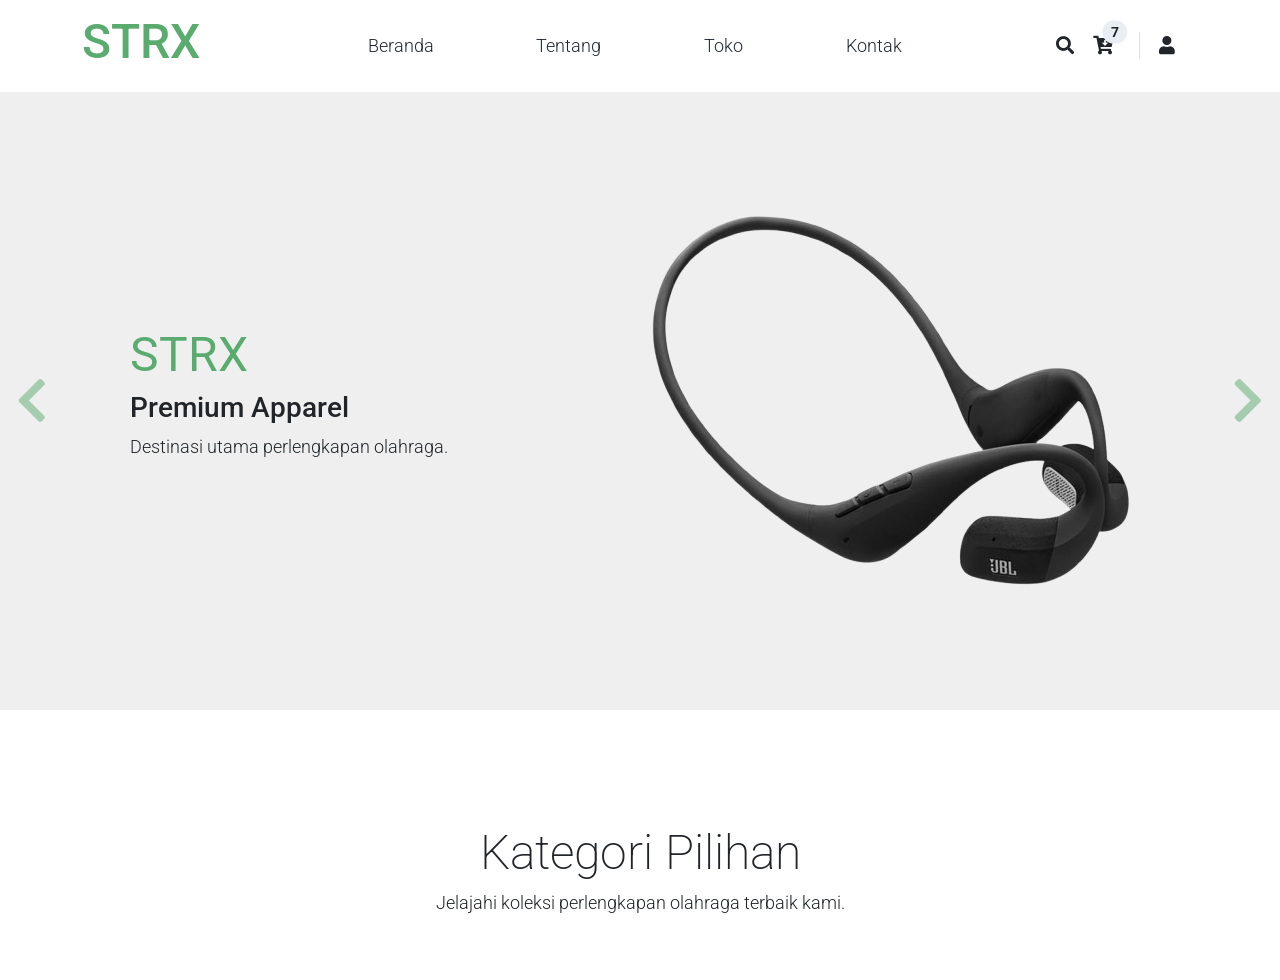
==== index.html @ 2e37c0a3 "Update index.html" ====
<!DOCTYPE html>
<html lang="en">
<head>
    <title>STRX</title>
    <meta charset="utf-8">
    <meta name="viewport" content="width=device-width, initial-scale=1">
    <link class="apple-touch-icon" href="assets/img/All logo.png">
    <link rel="shortcut icon" type="image/x-icon" href="assets/img/All logo.png">
    <link rel="stylesheet" href="assets/css/bootstrap.min.css">
    <link rel="stylesheet" href="assets/css/templatemo.css">
    <link rel="stylesheet" href="assets/css/custom.css">
    <link rel="stylesheet" href="https://fonts.googleapis.com/css2?family=Roboto:wght@100;200;300;400;500;700;900&display=swap">
    <link rel="stylesheet" href="assets/css/fontawesome.min.css">
</head>
<body>
    <nav class="navbar navbar-expand-lg navbar-light shadow">
        <div class="container d-flex justify-content-between align-items-center">
            <a class="navbar-brand text-success logo h1 align-self-center" href="index.html">STRX</a>
            <div class="align-self-center collapse navbar-collapse flex-fill d-lg-flex justify-content-lg-between" id="templatemo_main_nav">
                <div class="flex-fill">
                    <ul class="nav navbar-nav d-flex justify-content-between mx-lg-auto">
                        <li class="nav-item"><a class="nav-link" href="index.html">Beranda</a></li>
                        <li class="nav-item"><a class="nav-link" href="about.html">Tentang</a></li>
                        <li class="nav-item"><a class="nav-link" href="shop.html">Toko</a></li>
                        <li class="nav-item"><a class="nav-link" href="contact.html">Kontak</a></li>
                    </ul>
                </div>
                
                <div class="navbar align-self-center d-flex align-items-center">
                    <a class="nav-icon d-none d-lg-inline me-3" href="#"><i class="fa fa-fw fa-search text-dark"></i></a>
                    
                    <a class="nav-icon position-relative text-decoration-none me-4" href="#">
                        <i class="fa fa-fw fa-cart-arrow-down text-dark"></i>
                        <span class="position-absolute top-0 start-100 translate-middle badge rounded-pill bg-light text-dark">7</span>
                    </a>
                    
                    <div id="authArea" class="d-flex align-items-center border-start ps-3" style="min-height: 24px;">
                        <a class="nav-icon position-relative text-decoration-none" href="login/index.html">
                            <i class="fa fa-fw fa-user text-dark"></i>
                        </a>
                    </div>
                </div>
            </div>
        </div>
    </nav>

    <div id="template-mo-zay-hero-carousel" class="carousel slide" data-bs-ride="carousel">
        <div class="carousel-inner">
            <div class="carousel-item active">
                <div class="container"><div class="row p-5"><div class="mx-auto col-md-8 col-lg-6 order-lg-last"><img class="img-fluid" src="./assets/img/JBL Endurance pace.png"></div><div class="col-lg-6 mb-0 d-flex align-items-center"><div class="text-align-left align-self-center"><h1 class="h1 text-success"><b>STRX</b></h1><h3>Premium Apparel</h3><p>Destinasi utama perlengkapan olahraga.</p></div></div></div></div>
            </div>
            <div class="carousel-item">
                <div class="container"><div class="row p-5"><div class="mx-auto col-md-8 col-lg-6 order-lg-last"><img class="img-fluid" src="./assets/img/Nike glasse.png"></div><div class="col-lg-6 mb-0 d-flex align-items-center"><div class="text-align-left"><h1 class="h1">Nike Windshield</h1><p>Pelindung mata maksimal.</p></div></div></div></div>
            </div>
            
            <div class="carousel-item">
                <div class="container-fluid px-md-5 py-5">
                    <div class="row justify-content-center">
                        <div class="col-11 col-xl-10">
                            <div class="ratio ratio-21x9 shadow-lg">
                                <iframe src="https://www.youtube.com/embed/mPt8NChzzUc?autoplay=1&mute=1&loop=1&playlist=mPt8NChzzUc" frameborder="0" allowfullscreen></iframe>
                            </div>
                            <p class="text-center mt-4 text-dark">
                                <strong>"Video produk dari sepatu Nike Phantom GT - Dirancang untuk kontrol dan presisi maksimal."</strong>
                            </p>
                        </div>
                    </div>
                </div>
            </div> </div>
        <a class="carousel-control-prev text-decoration-none w-auto ps-3" href="#template-mo-zay-hero-carousel" data-bs-slide="prev"><i class="fas fa-chevron-left text-dark"></i></a>
        <a class="carousel-control-next text-decoration-none w-auto pe-3" href="#template-mo-zay-hero-carousel" data-bs-slide="next"><i class="fas fa-chevron-right text-dark"></i></a>
    </div>

    <section class="container py-5" style="margin-top: 50px;">
        <div class="row text-center pt-3">
            <div class="col-lg-6 m-auto">
                <h1 class="h1">Kategori Pilihan</h1>
                <p>Jelajahi koleksi perlengkapan olahraga terbaik kami.</p>
            </div>
        </div>
    </section>

    <script src="assets/js/jquery-1.11.0.min.js"></script>
    <script src="assets/js/bootstrap.bundle.min.js"></script>
    <script src="assets/js/templatemo.js"></script>
    <script src="assets/js/custom.js"></script>

    <script>
        function logout() {
            localStorage.removeItem("username");
            location.reload();
        }

        document.addEventListener("DOMContentLoaded", function () {
            const user = localStorage.getItem("username");
            const authArea = document.getElementById("authArea");

            if (user && authArea) {
                authArea.innerHTML = `
                    <span class="text-dark me-2 small" style="font-weight: 600; white-space: nowrap;">Halo, ${user}</span>
                    <a class="nav-icon position-relative text-decoration-none me-3" href="#">
                        <i class="fa fa-fw fa-user text-success"></i>
                    </a>
                    <a class="nav-icon position-relative text-decoration-none" href="javascript:void(0)" onclick="logout()" title="Keluar">
                        <i class="fa fa-fw fa-sign-out-alt text-danger"></i>
                    </a>
                `;
            }
        });
    </script>
</body>
</html>
---- assets/css/templatemo.css ----
/*

TemplateMo 559 Zay Shop

https://templatemo.com/tm-559-zay-shop

---------------------------------------------
Table of contents
------------------------------------------------
1. Typography
2. General
3. Nav
4. Hero Carousel
5. Accordion
6. Shop
7. Product
8. Carousel Hero
9. Carousel Brand
10. Services
11. Contact map
12. Footer
13. Small devices (landscape phones, 576px and up)
14. Medium devices (tablets, 768px and up)
15. Large devices (desktops, 992px and up)
16. Extra large devices (large desktops, 1200px and up)
--------------------------------------------- */




/* Typography */
body, ul, li, p, a, label, input, div {
  font-family: 'Roboto', sans-serif;
  font-size: 18px !important;
  font-weight: 300 !important;
}
.h1 {
  font-family: 'Roboto', sans-serif;
  font-size: 48px !important;
  font-weight: 200 !important;
}
.h2 {
  font-family: 'Roboto', sans-serif;
  font-size: 30px !important;
  font-weight: 300;
}
.h3 {
  font-family: 'Roboto', sans-serif;
  font-size: 22px !important;
}
/* General */
.logo { font-weight: 500 !important;}
.text-warning {  color: #ede861 !important;}
.text-muted { color: #bcbcbc !important;}
.text-success { color: #59ab6e !important;}
.text-light { color: #cfd6e1 !important;}
.bg-dark { background-color: #212934 !important;}
.bg-light { background-color: #e9eef5 !important;}
.bg-black { background-color: #1d242d !important;}
.bg-success { background-color: #59ab6e !important;}
.btn-success {
  background-color: #59ab6e !important;
  border-color: #56ae6c !important;
}
.pagination .page-link:hover {color: #000;}
.pagination .page-link:hover, .pagination .page-link.active {
  background-color: #69bb7e;
  color: #fff;
}
/* Nav */
#templatemo_nav_top { min-height: 40px;}
#templatemo_nav_top * { font-size: .9em !important;}
#templatemo_main_nav a { color: #212934;}
#templatemo_main_nav a:hover { color: #69bb7e;}
#templatemo_main_nav .navbar .nav-icon { margin-right: 20px;}

/* Hero Carousel */
#template-mo-zay-hero-carousel { background: #efefef !important;}
/* Accordion */
.templatemo-accordion a { color: #000;}
.templatemo-accordion a:hover { color: #333d4a;}
/* Shop */
.shop-top-menu a:hover { color: #69bb7e !important;}
/* Product */
.product-wap { box-shadow: 0px 5px 10px 0px rgba(0, 0, 0, 0.10);}
.product-wap .product-color-dot.color-dot-red { background:#f71515;}
.product-wap .product-color-dot.color-dot-blue { background:#6db4fe;}
.product-wap .product-color-dot.color-dot-black { background:#000000;}
.product-wap .product-color-dot.color-dot-light { background:#e0e0e0;}
.product-wap .product-color-dot.color-dot-green { background:#0bff7e;}
.card.product-wap .card .product-overlay {
  background: rgba(0,0,0,.2);
  visibility: hidden;
  opacity: 0;
  transition: .3s;
}
.card.product-wap:hover .card .product-overlay {
  visibility: visible;
  opacity: 1;
}
.card.product-wap a { color: #000;}
#carousel-related-product .slick-slide:focus { outline: none !important;}
#carousel-related-product .slick-dots li button:before {
  font-size: 15px;
  margin-top: 20px;
}
/* Brand */
.brand-img {
  filter: grayscale(100%);
  opacity: 0.5;
  transition: .5s;
}
.brand-img:hover {
  filter: grayscale(0%);
  opacity: 1;
}
/* Carousel Hero */
#template-mo-zay-hero-carousel .carousel-indicators li {
  margin-top: -50px;
  background-color: #59ab6e;
}
#template-mo-zay-hero-carousel .carousel-control-next i,
#template-mo-zay-hero-carousel .carousel-control-prev i {
  color: #59ab6e !important;
  font-size: 2.8em !important;
}
/* Carousel Brand */
.tempaltemo-carousel .h1 {
  font-size: .5em !important;
  color: #000 !important;
}
/* Services */
.services-icon-wap {transition: .3s;}
.services-icon-wap:hover, .services-icon-wap:hover i {color: #fff;}
.services-icon-wap:hover {background: #69bb7e;}
/* Contact map */
.leaflet-control a, .leaflet-control { font-size: 10px !important;}
.form-control { border: 1px solid #e8e8e8;}
/* Footer */
#tempaltemo_footer a { color: #dcdde1;}
#tempaltemo_footer a:hover { color: #68bb7d;}
#tempaltemo_footer ul.footer-link-list li { padding-top: 10px;}
#tempaltemo_footer ul.footer-icons li {
  width: 2.6em;
  height: 2.6em;
  line-height: 2.6em;
}
#tempaltemo_footer ul.footer-icons li:hover {
  background-color: #cfd6e1;
  transition: .5s;
}
#tempaltemo_footer ul.footer-icons li:hover i {
  color: #212934;
  transition: .5s;
}
#tempaltemo_footer .border-light { border-color: #2d343f !important;}
/*
// Extra small devices (portrait phones, less than 576px)
// No media query since this is the default in Bootstrap
*/
/* Small devices (landscape phones, 576px and up)*/
.product-wap .h3, .product-wap li, .product-wap i, .product-wap p {
  font-size: 12px !important;
}
.product-wap .product-color-dot {
  width: 6px;
  height: 6px;
}

@media (min-width: 576px) {
  .tempaltemo-carousel .h1 { font-size: 1em !important;}
}

/*// Medium devices (tablets, 768px and up)*/
@media (min-width: 768px) {
  #templatemo_main_nav .navbar-nav {max-width: 450px;}
 }

/* Large devices (desktops, 992px and up)*/
@media (min-width: 992px) {
  #templatemo_main_nav .navbar-nav {max-width: 550px;}
  #template-mo-zay-hero-carousel .carousel-item {min-height: 30rem !important;}
  .product-wap .h3, .product-wap li, .product-wap i, .product-wap p {font-size: 18px !important;}
  .product-wap .product-color-dot {
    width: 12px;
    height: 12px;
  }
}

/* Extra large devices (large desktops, 1200px and up)*/
@media (min-width: 1200px) {}
---- assets/css/custom.css ----
/*
Custom Css
*/
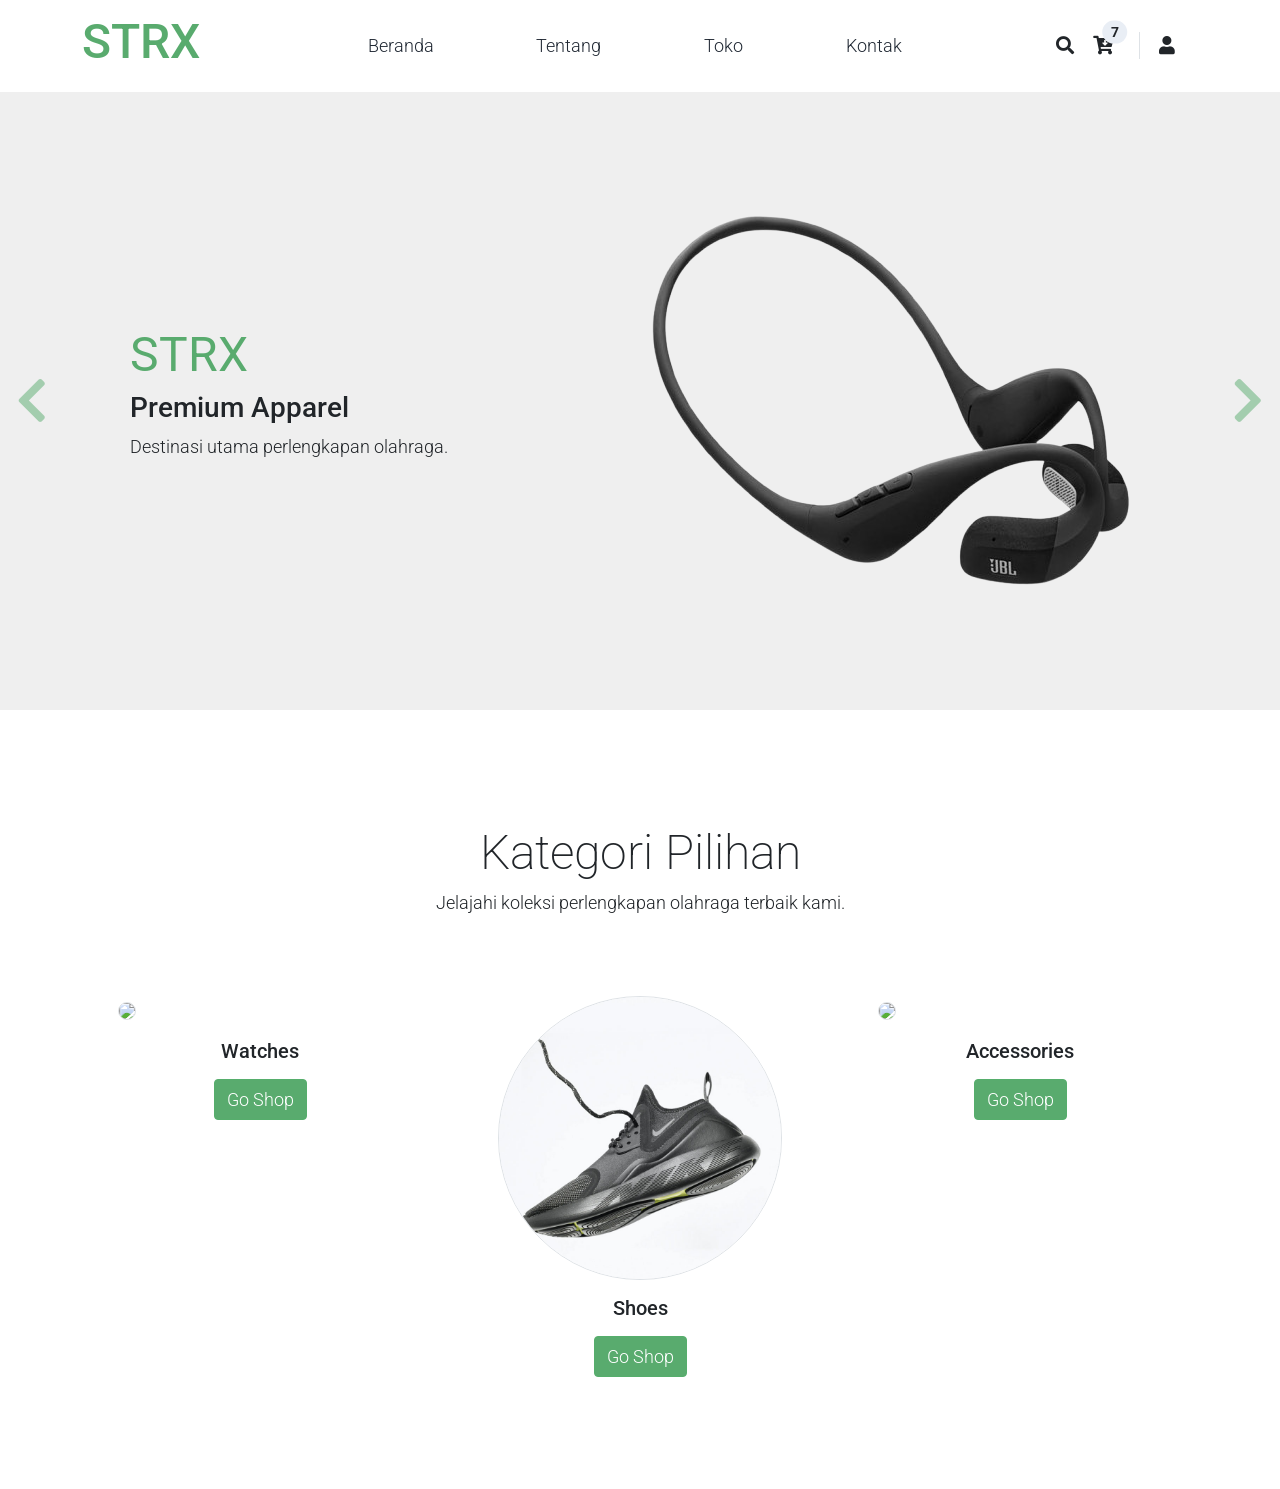
==== commit 790d3e7c: "Update index.html" ====
--- a/index.html
+++ b/index.html
@@ -54,19 +54,22 @@
             </div>
             
             <div class="carousel-item">
-                <div class="container-fluid px-md-5 py-5">
-                    <div class="row justify-content-center">
-                        <div class="col-11 col-xl-10">
-                            <div class="ratio ratio-21x9 shadow-lg">
-                                <iframe src="https://www.youtube.com/embed/mPt8NChzzUc?autoplay=1&mute=1&loop=1&playlist=mPt8NChzzUc" frameborder="0" allowfullscreen></iframe>
+                <div class="container-fluid p-0 position-relative" style="overflow: hidden;">
+                    <div class="row g-0">
+                        <div class="col-12">
+                            <div class="ratio ratio-21x9 shadow-lg" style="overflow: hidden; background: #000;">
+                                <iframe src="https://www.youtube.com/embed/mPt8NChzzUc?autoplay=1&mute=1&loop=1&playlist=mPt8NChzzUc" 
+                                    frameborder="0"
+                                    allowfullscreen
+                                    style="transform: scale(1.35); transform-origin: center center; width: 100%; height: 100%;">
+
+                                    </iframe>
+                                    </div>         
+                                </div>
                             </div>
-                            <p class="text-center mt-4 text-dark">
-                                <strong>"Video produk dari sepatu Nike Phantom GT - Dirancang untuk kontrol dan presisi maksimal."</strong>
-                            </p>
                         </div>
                     </div>
                 </div>
-            </div> </div>
         <a class="carousel-control-prev text-decoration-none w-auto ps-3" href="#template-mo-zay-hero-carousel" data-bs-slide="prev"><i class="fas fa-chevron-left text-dark"></i></a>
         <a class="carousel-control-next text-decoration-none w-auto pe-3" href="#template-mo-zay-hero-carousel" data-bs-slide="next"><i class="fas fa-chevron-right text-dark"></i></a>
     </div>
@@ -76,6 +79,23 @@
             <div class="col-lg-6 m-auto">
                 <h1 class="h1">Kategori Pilihan</h1>
                 <p>Jelajahi koleksi perlengkapan olahraga terbaik kami.</p>
+            </div>
+        </div>
+        <div class="row">
+            <div class="col-12 col-md-4 p-5 mt-3">
+                <a href="#"><img src="./assets/img/category_img_01.jpg" class="rounded-circle img-fluid border"></a>
+                <h5 class="text-center mt-3 mb-3">Watches</h5>
+                <p class="text-center"><a class="btn btn-success">Go Shop</a></p>
+            </div>
+            <div class="col-12 col-md-4 p-5 mt-3">
+                <a href="#"><img src="./assets/img/category_img_02.jpg" class="rounded-circle img-fluid border"></a>
+                <h2 class="h5 text-center mt-3 mb-3">Shoes</h2>
+                <p class="text-center"><a class="btn btn-success">Go Shop</a></p>
+            </div>
+            <div class="col-12 col-md-4 p-5 mt-3">
+                <a href="#"><img src="./assets/img/category_img_03.jpg" class="rounded-circle img-fluid border"></a>
+                <h2 class="h5 text-center mt-3 mb-3">Accessories</h2>
+                <p class="text-center"><a class="btn btn-success">Go Shop</a></p>
             </div>
         </div>
     </section>
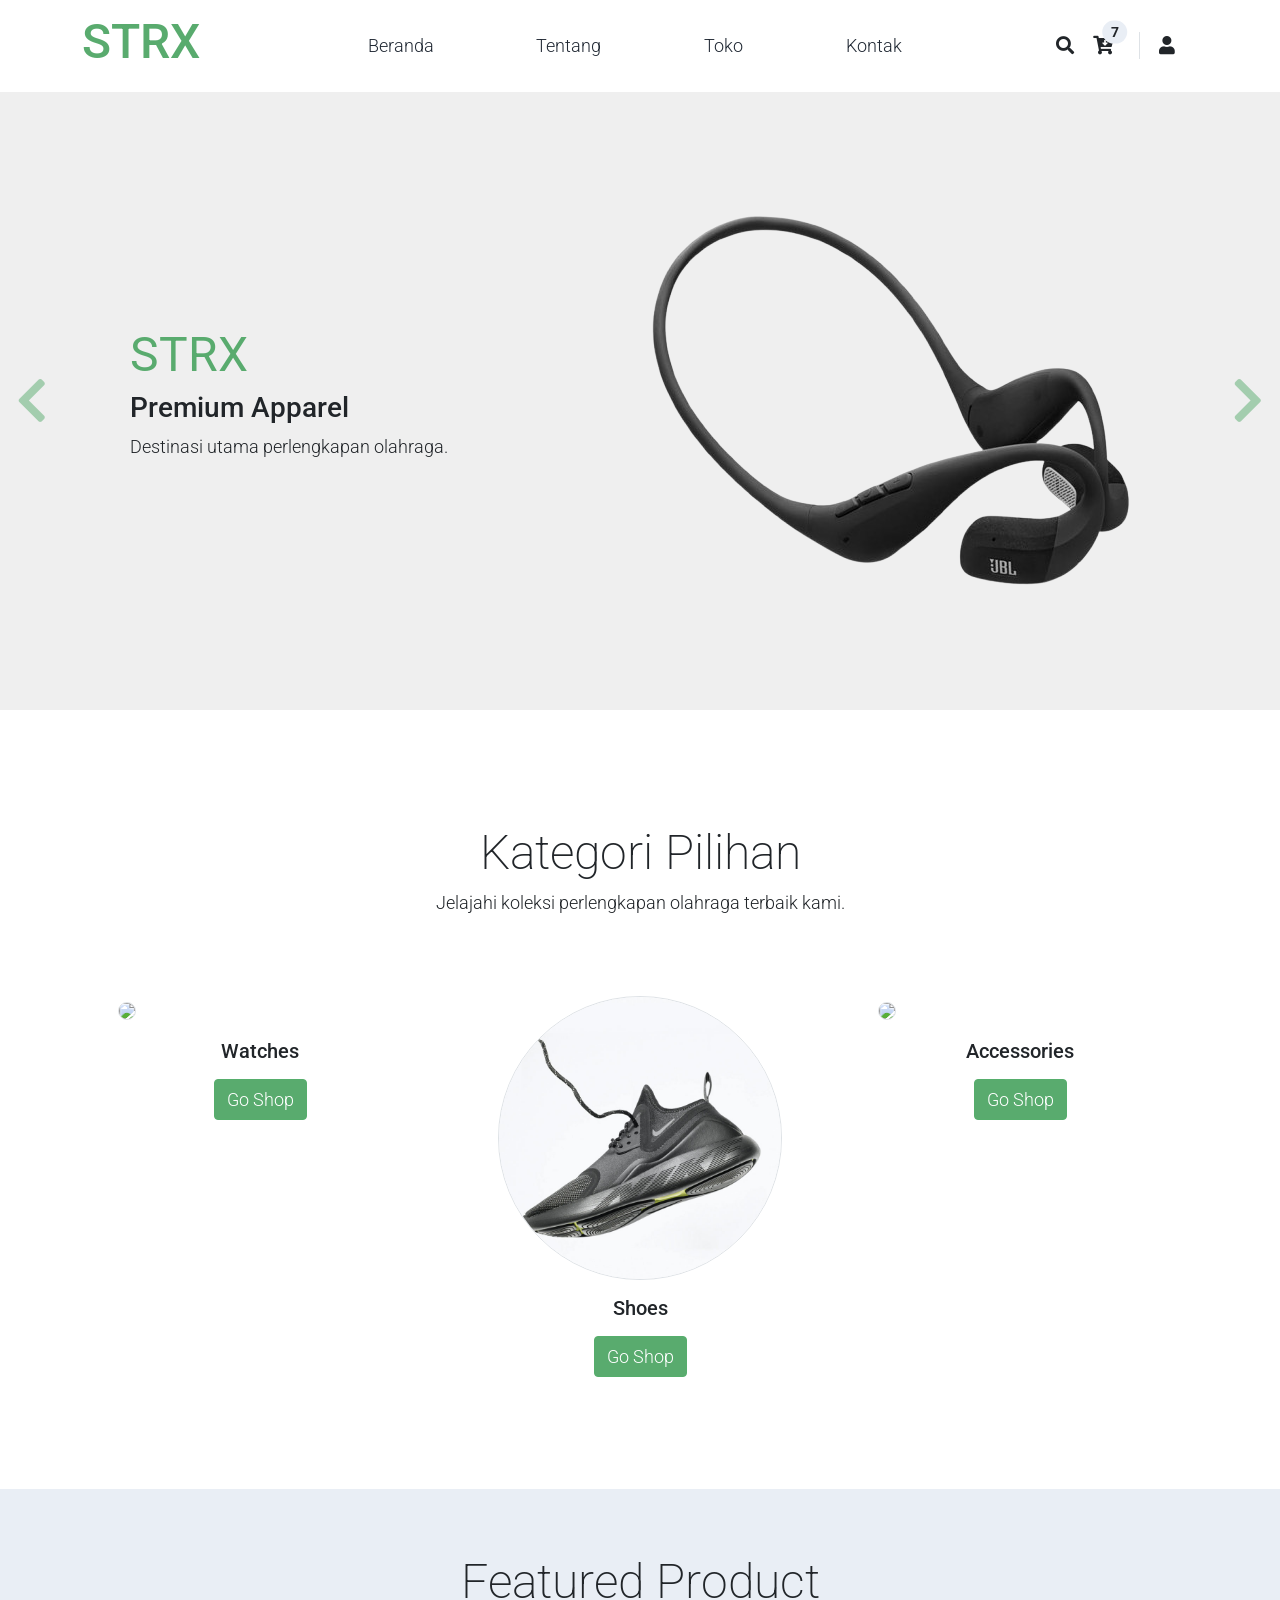
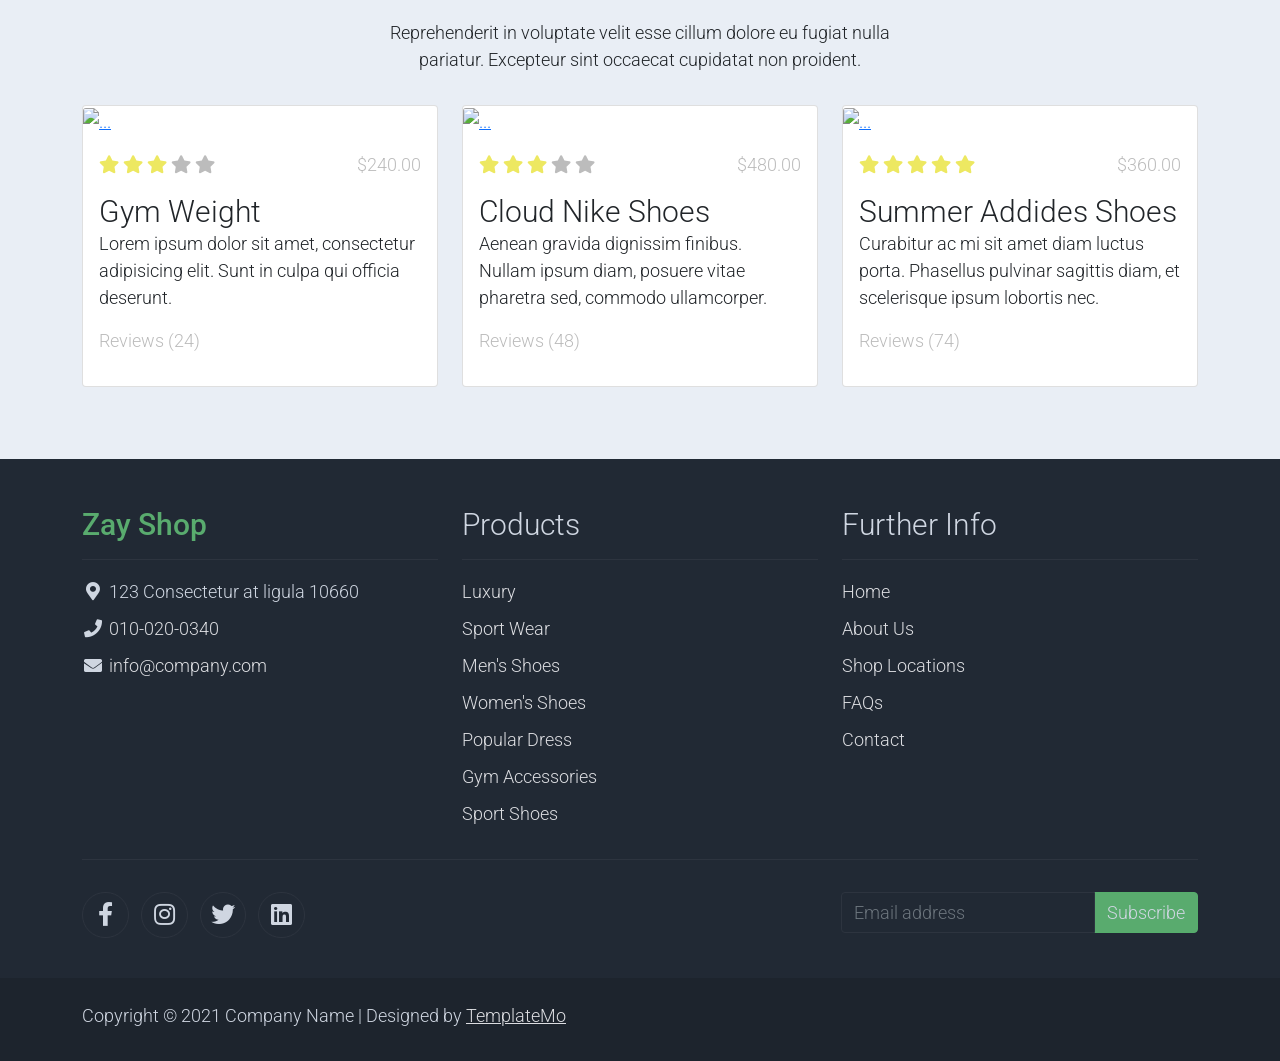
==== commit f5b06f6d: "Update index.html" ====
--- a/index.html
+++ b/index.html
@@ -100,6 +100,190 @@
         </div>
     </section>
 
+    <section class="bg-light">
+        <div class="container py-5">
+            <div class="row text-center py-3">
+                <div class="col-lg-6 m-auto">
+                    <h1 class="h1">Featured Product</h1>
+                    <p>
+                        Reprehenderit in voluptate velit esse cillum dolore eu fugiat nulla pariatur.
+                        Excepteur sint occaecat cupidatat non proident.
+                    </p>
+                </div>
+            </div>
+            <div class="row">
+                <div class="col-12 col-md-4 mb-4">
+                    <div class="card h-100">
+                        <a href="shop-single.html">
+                            <img src="./assets/img/feature_prod_01.jpg" class="card-img-top" alt="...">
+                        </a>
+                        <div class="card-body">
+                            <ul class="list-unstyled d-flex justify-content-between">
+                                <li>
+                                    <i class="text-warning fa fa-star"></i>
+                                    <i class="text-warning fa fa-star"></i>
+                                    <i class="text-warning fa fa-star"></i>
+                                    <i class="text-muted fa fa-star"></i>
+                                    <i class="text-muted fa fa-star"></i>
+                                </li>
+                                <li class="text-muted text-right">$240.00</li>
+                            </ul>
+                            <a href="shop-single.html" class="h2 text-decoration-none text-dark">Gym Weight</a>
+                            <p class="card-text">
+                                Lorem ipsum dolor sit amet, consectetur adipisicing elit. Sunt in culpa qui officia deserunt.
+                            </p>
+                            <p class="text-muted">Reviews (24)</p>
+                        </div>
+                    </div>
+                </div>
+                <div class="col-12 col-md-4 mb-4">
+                    <div class="card h-100">
+                        <a href="shop-single.html">
+                            <img src="./assets/img/feature_prod_02.jpg" class="card-img-top" alt="...">
+                        </a>
+                        <div class="card-body">
+                            <ul class="list-unstyled d-flex justify-content-between">
+                                <li>
+                                    <i class="text-warning fa fa-star"></i>
+                                    <i class="text-warning fa fa-star"></i>
+                                    <i class="text-warning fa fa-star"></i>
+                                    <i class="text-muted fa fa-star"></i>
+                                    <i class="text-muted fa fa-star"></i>
+                                </li>
+                                <li class="text-muted text-right">$480.00</li>
+                            </ul>
+                            <a href="shop-single.html" class="h2 text-decoration-none text-dark">Cloud Nike Shoes</a>
+                            <p class="card-text">
+                                Aenean gravida dignissim finibus. Nullam ipsum diam, posuere vitae pharetra sed, commodo ullamcorper.
+                            </p>
+                            <p class="text-muted">Reviews (48)</p>
+                        </div>
+                    </div>
+                </div>
+                <div class="col-12 col-md-4 mb-4">
+                    <div class="card h-100">
+                        <a href="shop-single.html">
+                            <img src="./assets/img/feature_prod_03.jpg" class="card-img-top" alt="...">
+                        </a>
+                        <div class="card-body">
+                            <ul class="list-unstyled d-flex justify-content-between">
+                                <li>
+                                    <i class="text-warning fa fa-star"></i>
+                                    <i class="text-warning fa fa-star"></i>
+                                    <i class="text-warning fa fa-star"></i>
+                                    <i class="text-warning fa fa-star"></i>
+                                    <i class="text-warning fa fa-star"></i>
+                                </li>
+                                <li class="text-muted text-right">$360.00</li>
+                            </ul>
+                            <a href="shop-single.html" class="h2 text-decoration-none text-dark">Summer Addides Shoes</a>
+                            <p class="card-text">
+                                Curabitur ac mi sit amet diam luctus porta. Phasellus pulvinar sagittis diam, et scelerisque ipsum lobortis nec.
+                            </p>
+                            <p class="text-muted">Reviews (74)</p>
+                        </div>
+                    </div>
+                </div>
+            </div>
+        </div>
+    </section>
+    <!-- End Featured Product -->
+
+
+    <!-- Start Footer -->
+    <footer class="bg-dark" id="tempaltemo_footer">
+        <div class="container">
+            <div class="row">
+
+                <div class="col-md-4 pt-5">
+                    <h2 class="h2 text-success border-bottom pb-3 border-light logo">Zay Shop</h2>
+                    <ul class="list-unstyled text-light footer-link-list">
+                        <li>
+                            <i class="fas fa-map-marker-alt fa-fw"></i>
+                            123 Consectetur at ligula 10660
+                        </li>
+                        <li>
+                            <i class="fa fa-phone fa-fw"></i>
+                            <a class="text-decoration-none" href="tel:010-020-0340">010-020-0340</a>
+                        </li>
+                        <li>
+                            <i class="fa fa-envelope fa-fw"></i>
+                            <a class="text-decoration-none" href="mailto:info@company.com">info@company.com</a>
+                        </li>
+                    </ul>
+                </div>
+
+                <div class="col-md-4 pt-5">
+                    <h2 class="h2 text-light border-bottom pb-3 border-light">Products</h2>
+                    <ul class="list-unstyled text-light footer-link-list">
+                        <li><a class="text-decoration-none" href="#">Luxury</a></li>
+                        <li><a class="text-decoration-none" href="#">Sport Wear</a></li>
+                        <li><a class="text-decoration-none" href="#">Men's Shoes</a></li>
+                        <li><a class="text-decoration-none" href="#">Women's Shoes</a></li>
+                        <li><a class="text-decoration-none" href="#">Popular Dress</a></li>
+                        <li><a class="text-decoration-none" href="#">Gym Accessories</a></li>
+                        <li><a class="text-decoration-none" href="#">Sport Shoes</a></li>
+                    </ul>
+                </div>
+
+                <div class="col-md-4 pt-5">
+                    <h2 class="h2 text-light border-bottom pb-3 border-light">Further Info</h2>
+                    <ul class="list-unstyled text-light footer-link-list">
+                        <li><a class="text-decoration-none" href="#">Home</a></li>
+                        <li><a class="text-decoration-none" href="#">About Us</a></li>
+                        <li><a class="text-decoration-none" href="#">Shop Locations</a></li>
+                        <li><a class="text-decoration-none" href="#">FAQs</a></li>
+                        <li><a class="text-decoration-none" href="#">Contact</a></li>
+                    </ul>
+                </div>
+
+            </div>
+
+            <div class="row text-light mb-4">
+                <div class="col-12 mb-3">
+                    <div class="w-100 my-3 border-top border-light"></div>
+                </div>
+                <div class="col-auto me-auto">
+                    <ul class="list-inline text-left footer-icons">
+                        <li class="list-inline-item border border-light rounded-circle text-center">
+                            <a class="text-light text-decoration-none" target="_blank" href="http://facebook.com/"><i class="fab fa-facebook-f fa-lg fa-fw"></i></a>
+                        </li>
+                        <li class="list-inline-item border border-light rounded-circle text-center">
+                            <a class="text-light text-decoration-none" target="_blank" href="https://www.instagram.com/"><i class="fab fa-instagram fa-lg fa-fw"></i></a>
+                        </li>
+                        <li class="list-inline-item border border-light rounded-circle text-center">
+                            <a class="text-light text-decoration-none" target="_blank" href="https://twitter.com/"><i class="fab fa-twitter fa-lg fa-fw"></i></a>
+                        </li>
+                        <li class="list-inline-item border border-light rounded-circle text-center">
+                            <a class="text-light text-decoration-none" target="_blank" href="https://www.linkedin.com/"><i class="fab fa-linkedin fa-lg fa-fw"></i></a>
+                        </li>
+                    </ul>
+                </div>
+                <div class="col-auto">
+                    <label class="sr-only" for="subscribeEmail">Email address</label>
+                    <div class="input-group mb-2">
+                        <input type="text" class="form-control bg-dark border-light" id="subscribeEmail" placeholder="Email address">
+                        <div class="input-group-text btn-success text-light">Subscribe</div>
+                    </div>
+                </div>
+            </div>
+        </div>
+
+        <div class="w-100 bg-black py-3">
+            <div class="container">
+                <div class="row pt-2">
+                    <div class="col-12">
+                        <p class="text-left text-light">
+                            Copyright &copy; 2021 Company Name 
+                            | Designed by <a rel="sponsored" href="https://templatemo.com" target="_blank">TemplateMo</a>
+                        </p>
+                    </div>
+                </div>
+            </div>
+        </div>
+
+    </footer>
+
     <script src="assets/js/jquery-1.11.0.min.js"></script>
     <script src="assets/js/bootstrap.bundle.min.js"></script>
     <script src="assets/js/templatemo.js"></script>
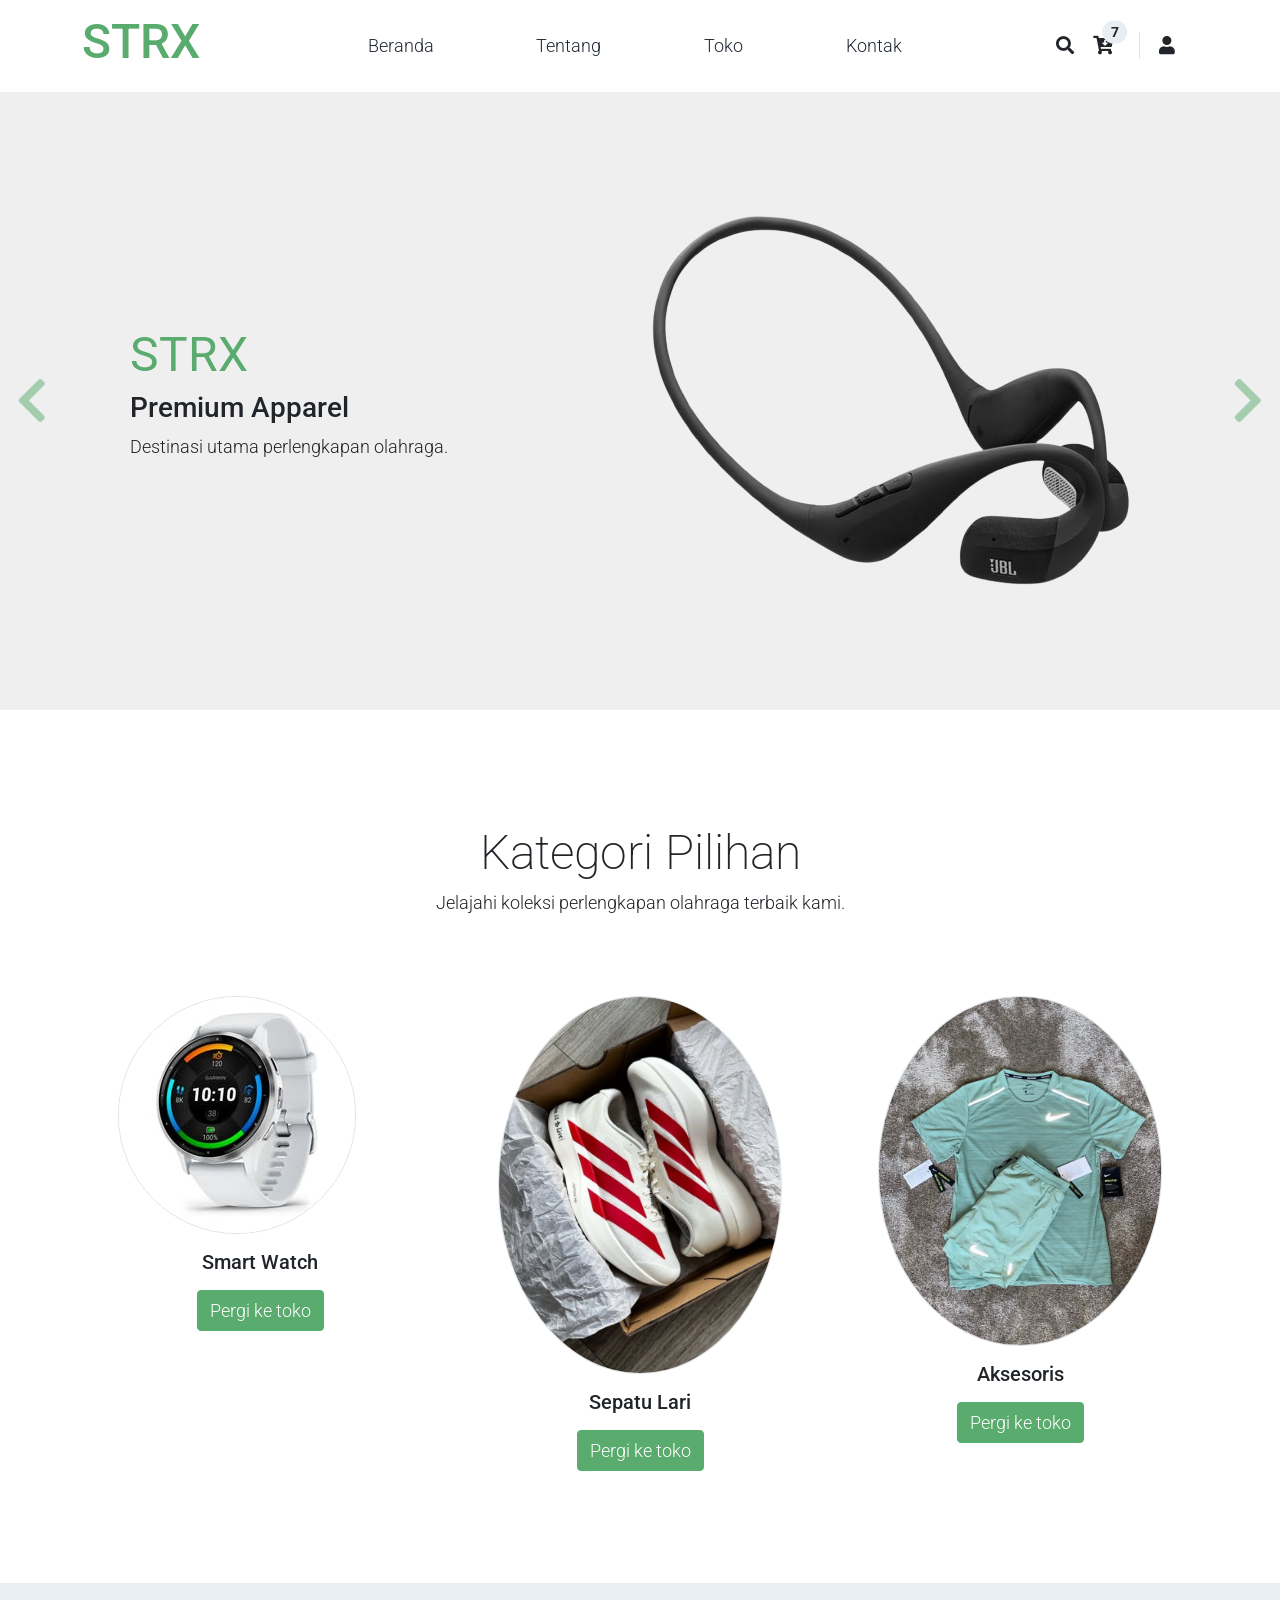
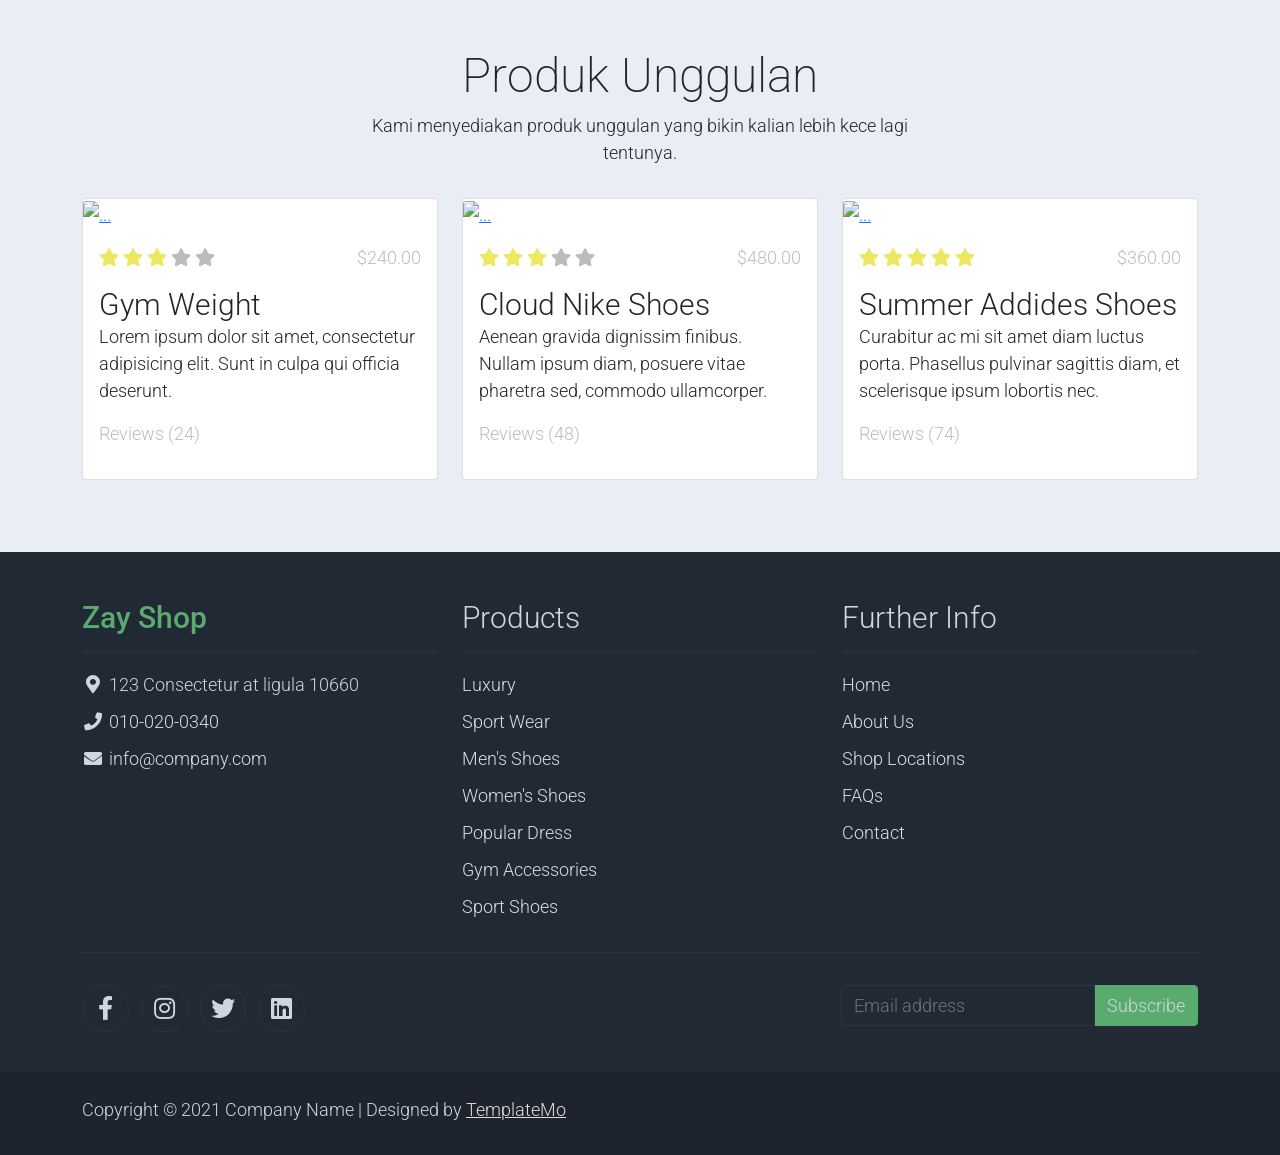
==== commit 227eb66b: "Update index.html" ====
--- a/index.html
+++ b/index.html
@@ -83,19 +83,19 @@
         </div>
         <div class="row">
             <div class="col-12 col-md-4 p-5 mt-3">
-                <a href="#"><img src="./assets/img/category_img_01.jpg" class="rounded-circle img-fluid border"></a>
-                <h5 class="text-center mt-3 mb-3">Watches</h5>
-                <p class="text-center"><a class="btn btn-success">Go Shop</a></p>
+                <a href="#"><img src="./assets/img/Garmin (Shop).jpg" class="rounded-circle img-fluid border"></a>
+                <h5 class="text-center mt-3 mb-3">Smart Watch</h5>
+                <p class="text-center"><a class="btn btn-success">Pergi ke toko</a></p>
             </div>
             <div class="col-12 col-md-4 p-5 mt-3">
-                <a href="#"><img src="./assets/img/category_img_02.jpg" class="rounded-circle img-fluid border"></a>
-                <h2 class="h5 text-center mt-3 mb-3">Shoes</h2>
-                <p class="text-center"><a class="btn btn-success">Go Shop</a></p>
+                <a href="#"><img src="./assets/img/Adidas Adizero Evo SL (01).jpg" class="rounded-circle img-fluid border"></a>
+                <h2 class="h5 text-center mt-3 mb-3">Sepatu Lari</h2>
+                <p class="text-center"><a class="btn btn-success">Pergi ke toko</a></p>
             </div>
             <div class="col-12 col-md-4 p-5 mt-3">
-                <a href="#"><img src="./assets/img/category_img_03.jpg" class="rounded-circle img-fluid border"></a>
-                <h2 class="h5 text-center mt-3 mb-3">Accessories</h2>
-                <p class="text-center"><a class="btn btn-success">Go Shop</a></p>
+                <a href="#"><img src="./assets/img/Nike Running Set.jpg" class="rounded-circle img-fluid border"></a>
+                <h2 class="h5 text-center mt-3 mb-3">Aksesoris</h2>
+                <p class="text-center"><a class="btn btn-success">Pergi ke toko</a></p>
             </div>
         </div>
     </section>
@@ -104,10 +104,9 @@
         <div class="container py-5">
             <div class="row text-center py-3">
                 <div class="col-lg-6 m-auto">
-                    <h1 class="h1">Featured Product</h1>
+                    <h1 class="h1">Produk Unggulan</h1>
                     <p>
-                        Reprehenderit in voluptate velit esse cillum dolore eu fugiat nulla pariatur.
-                        Excepteur sint occaecat cupidatat non proident.
+                        Kami menyediakan produk unggulan yang bikin kalian lebih kece lagi tentunya.
                     </p>
                 </div>
             </div>
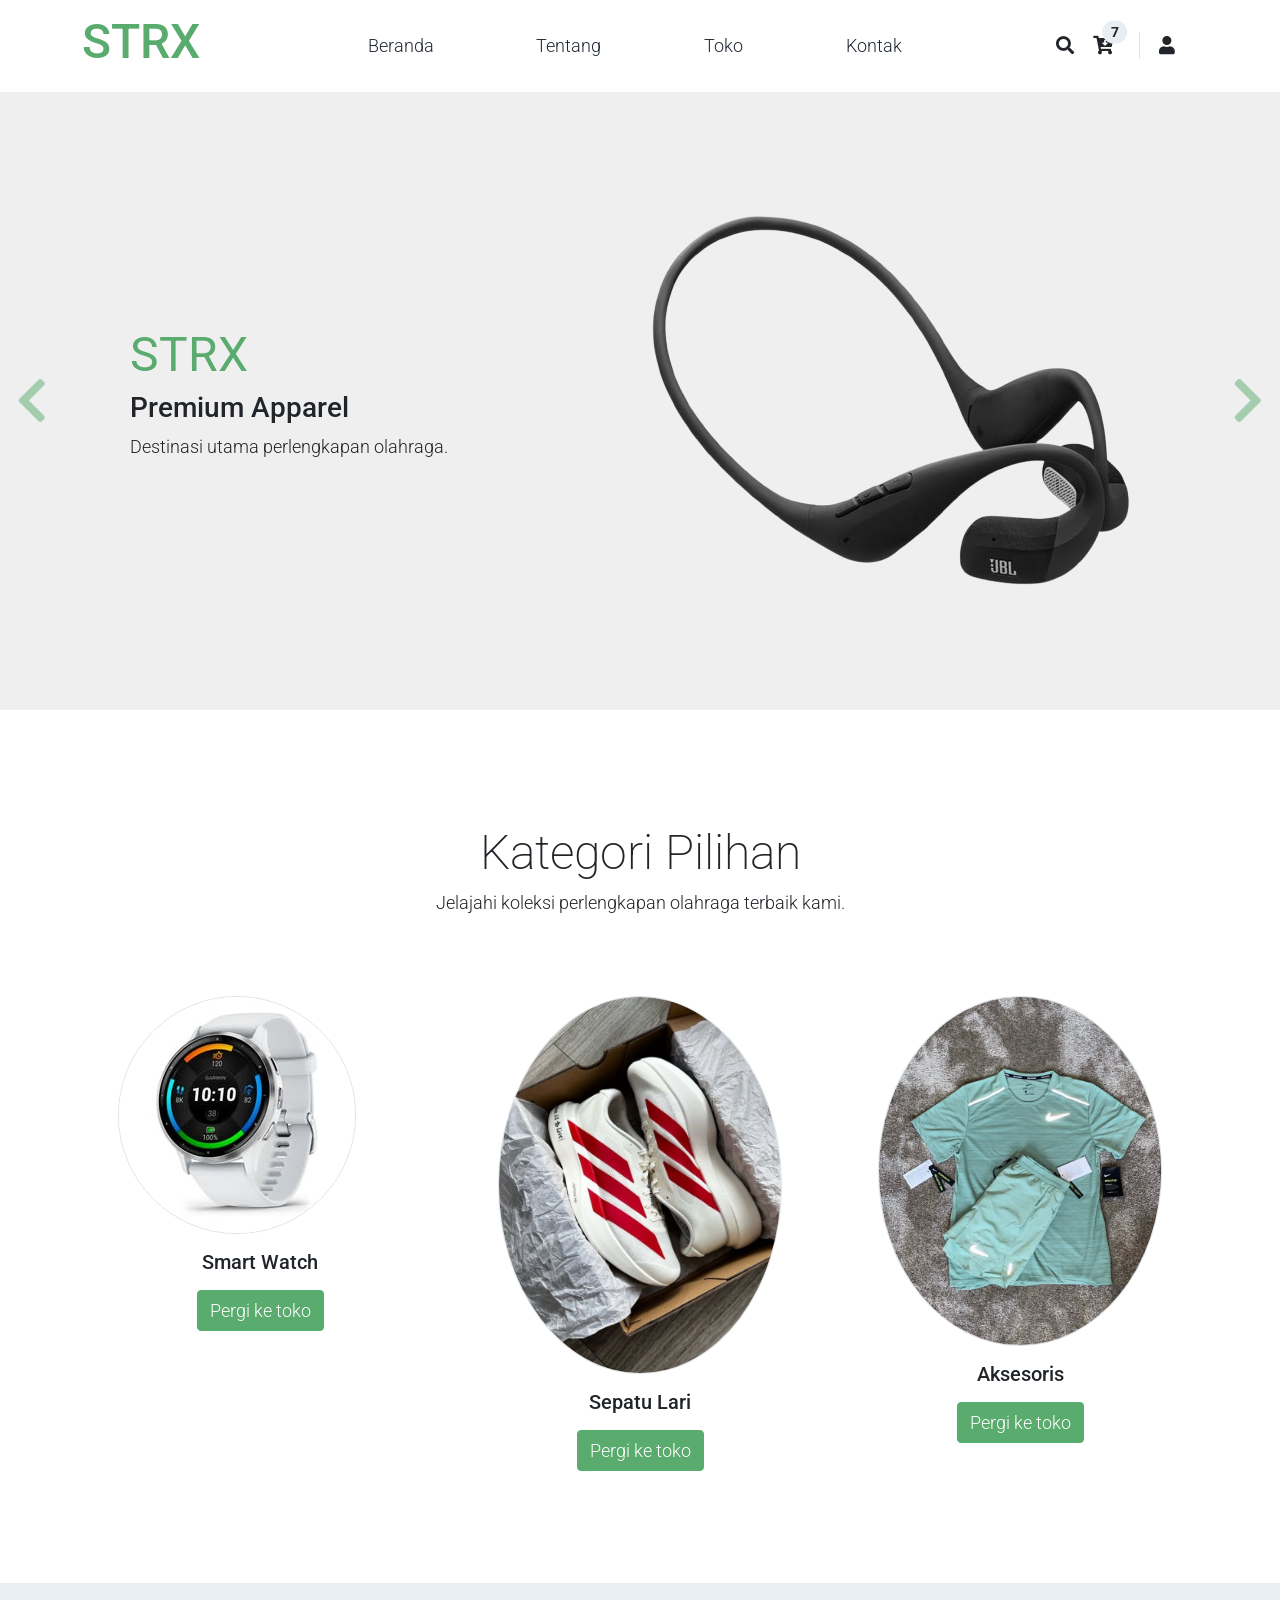
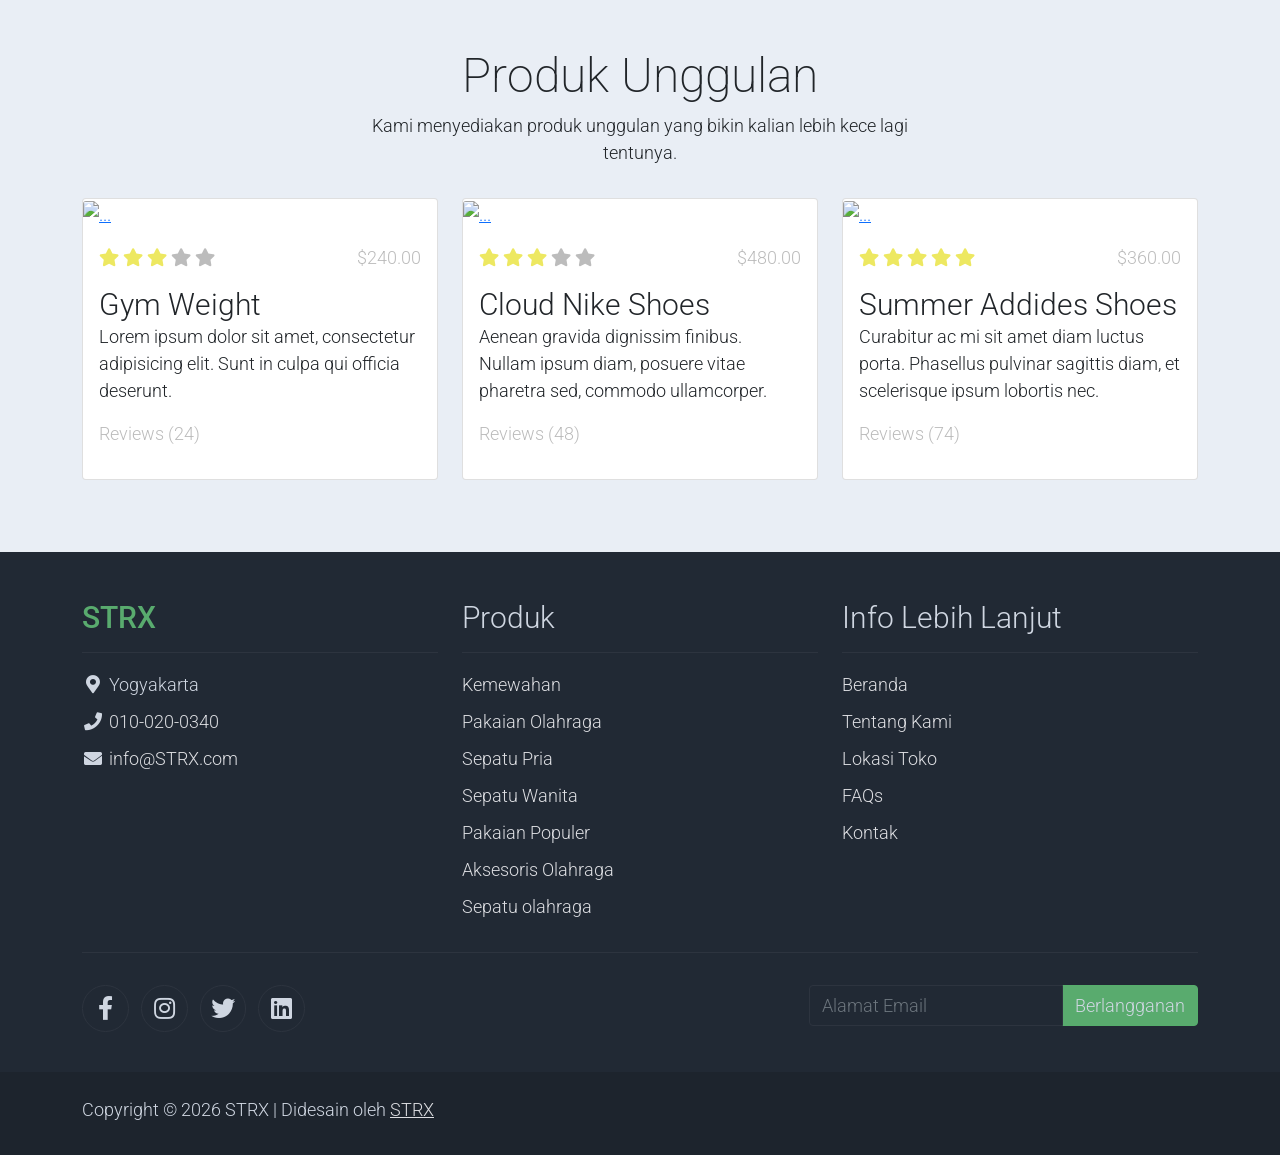
==== commit 91d7c8ae: "Update index.html" ====
--- a/index.html
+++ b/index.html
@@ -186,20 +186,16 @@
             </div>
         </div>
     </section>
-    <!-- End Featured Product -->
-
-
-    <!-- Start Footer -->
+    
     <footer class="bg-dark" id="tempaltemo_footer">
         <div class="container">
             <div class="row">
-
                 <div class="col-md-4 pt-5">
-                    <h2 class="h2 text-success border-bottom pb-3 border-light logo">Zay Shop</h2>
+                    <h2 class="h2 text-success border-bottom pb-3 border-light logo">STRX</h2>
                     <ul class="list-unstyled text-light footer-link-list">
                         <li>
                             <i class="fas fa-map-marker-alt fa-fw"></i>
-                            123 Consectetur at ligula 10660
+                            Yogyakarta
                         </li>
                         <li>
                             <i class="fa fa-phone fa-fw"></i>
@@ -207,37 +203,33 @@
                         </li>
                         <li>
                             <i class="fa fa-envelope fa-fw"></i>
-                            <a class="text-decoration-none" href="mailto:info@company.com">info@company.com</a>
-                        </li>
-                    </ul>
-                </div>
-
+                            <a class="text-decoration-none" href="mailto:info@STRX.com">info@STRX.com</a>
+                        </li>
+                    </ul>
+                </div>
                 <div class="col-md-4 pt-5">
-                    <h2 class="h2 text-light border-bottom pb-3 border-light">Products</h2>
+                    <h2 class="h2 text-light border-bottom pb-3 border-light">Produk</h2>
                     <ul class="list-unstyled text-light footer-link-list">
-                        <li><a class="text-decoration-none" href="#">Luxury</a></li>
-                        <li><a class="text-decoration-none" href="#">Sport Wear</a></li>
-                        <li><a class="text-decoration-none" href="#">Men's Shoes</a></li>
-                        <li><a class="text-decoration-none" href="#">Women's Shoes</a></li>
-                        <li><a class="text-decoration-none" href="#">Popular Dress</a></li>
-                        <li><a class="text-decoration-none" href="#">Gym Accessories</a></li>
-                        <li><a class="text-decoration-none" href="#">Sport Shoes</a></li>
-                    </ul>
-                </div>
-
+                        <li><a class="text-decoration-none" href="#">Kemewahan</a></li>
+                        <li><a class="text-decoration-none" href="#">Pakaian Olahraga</a></li>
+                        <li><a class="text-decoration-none" href="#">Sepatu Pria</a></li>
+                        <li><a class="text-decoration-none" href="#">Sepatu Wanita</a></li>
+                        <li><a class="text-decoration-none" href="#">Pakaian Populer</a></li>
+                        <li><a class="text-decoration-none" href="#">Aksesoris Olahraga</a></li>
+                        <li><a class="text-decoration-none" href="#">Sepatu olahraga</a></li>
+                    </ul>
+                </div>
                 <div class="col-md-4 pt-5">
-                    <h2 class="h2 text-light border-bottom pb-3 border-light">Further Info</h2>
+                    <h2 class="h2 text-light border-bottom pb-3 border-light">Info Lebih Lanjut</h2>
                     <ul class="list-unstyled text-light footer-link-list">
-                        <li><a class="text-decoration-none" href="#">Home</a></li>
-                        <li><a class="text-decoration-none" href="#">About Us</a></li>
-                        <li><a class="text-decoration-none" href="#">Shop Locations</a></li>
+                        <li><a class="text-decoration-none" href="#">Beranda</a></li>
+                        <li><a class="text-decoration-none" href="#">Tentang Kami</a></li>
+                        <li><a class="text-decoration-none" href="#">Lokasi Toko</a></li>
                         <li><a class="text-decoration-none" href="#">FAQs</a></li>
-                        <li><a class="text-decoration-none" href="#">Contact</a></li>
-                    </ul>
-                </div>
-
-            </div>
-
+                        <li><a class="text-decoration-none" href="#">Kontak</a></li>
+                    </ul>
+                </div>
+            </div>
             <div class="row text-light mb-4">
                 <div class="col-12 mb-3">
                     <div class="w-100 my-3 border-top border-light"></div>
@@ -245,7 +237,7 @@
                 <div class="col-auto me-auto">
                     <ul class="list-inline text-left footer-icons">
                         <li class="list-inline-item border border-light rounded-circle text-center">
-                            <a class="text-light text-decoration-none" target="_blank" href="http://facebook.com/"><i class="fab fa-facebook-f fa-lg fa-fw"></i></a>
+                            <a rel="nofollow" class="text-light text-decoration-none" target="_blank" href="http://fb.com/templatemo"><i class="fab fa-facebook-f fa-lg fa-fw"></i></a>
                         </li>
                         <li class="list-inline-item border border-light rounded-circle text-center">
                             <a class="text-light text-decoration-none" target="_blank" href="https://www.instagram.com/"><i class="fab fa-instagram fa-lg fa-fw"></i></a>
@@ -259,30 +251,27 @@
                     </ul>
                 </div>
                 <div class="col-auto">
-                    <label class="sr-only" for="subscribeEmail">Email address</label>
+                    <label class="sr-only" for="BerlanggananEmail">Alamat Email</label>
                     <div class="input-group mb-2">
-                        <input type="text" class="form-control bg-dark border-light" id="subscribeEmail" placeholder="Email address">
-                        <div class="input-group-text btn-success text-light">Subscribe</div>
-                    </div>
-                </div>
-            </div>
-        </div>
-
+                        <input type="text" class="form-control bg-dark border-light" id="subscribeEmail" placeholder="Alamat Email ">
+                        <div class="input-group-text btn-success text-light">Berlangganan</div>
+                    </div>
+                </div>
+            </div>
+        </div>
         <div class="w-100 bg-black py-3">
             <div class="container">
                 <div class="row pt-2">
                     <div class="col-12">
                         <p class="text-left text-light">
-                            Copyright &copy; 2021 Company Name 
-                            | Designed by <a rel="sponsored" href="https://templatemo.com" target="_blank">TemplateMo</a>
+                            Copyright &copy; 2026 STRX
+                            | Didesain oleh <a rel="sponsored" href="https://templatemo.com/page/1" target="_blank">STRX</a>
                         </p>
                     </div>
                 </div>
             </div>
         </div>
-
     </footer>
-
     <script src="assets/js/jquery-1.11.0.min.js"></script>
     <script src="assets/js/bootstrap.bundle.min.js"></script>
     <script src="assets/js/templatemo.js"></script>
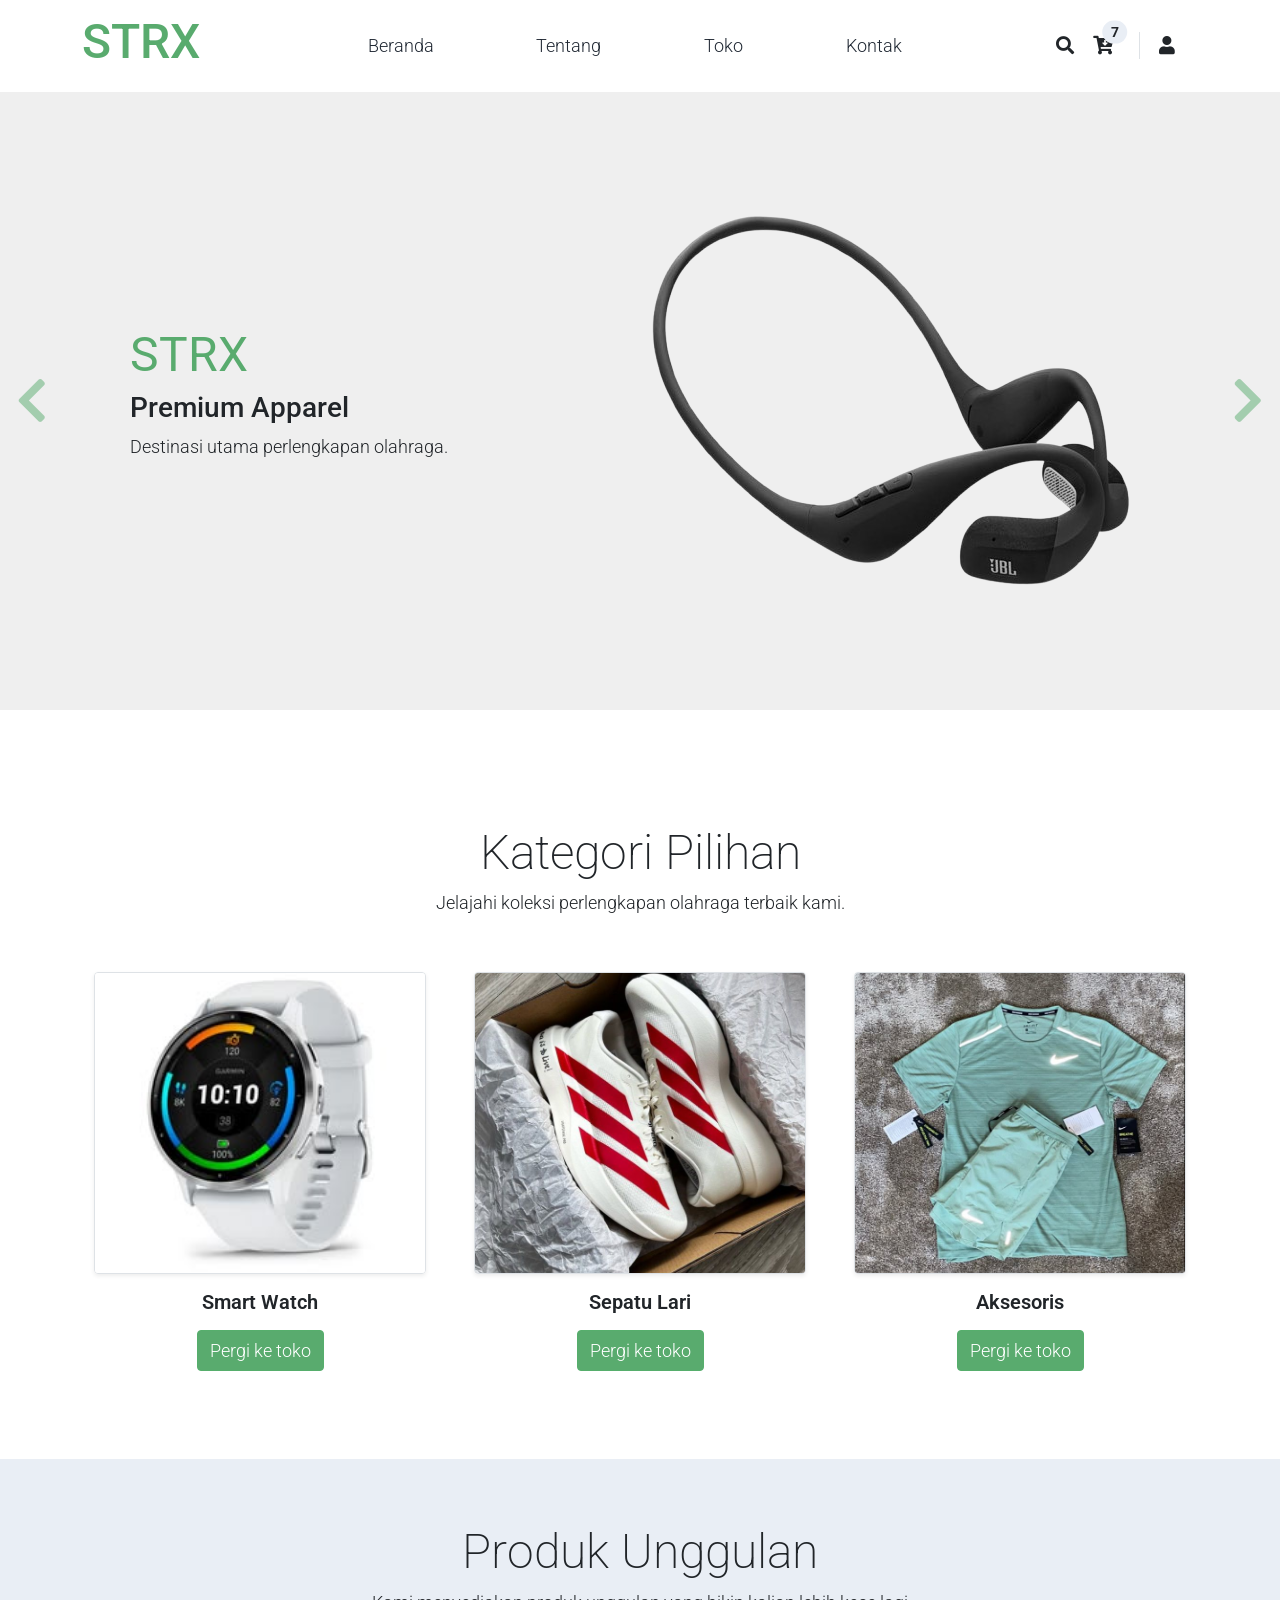
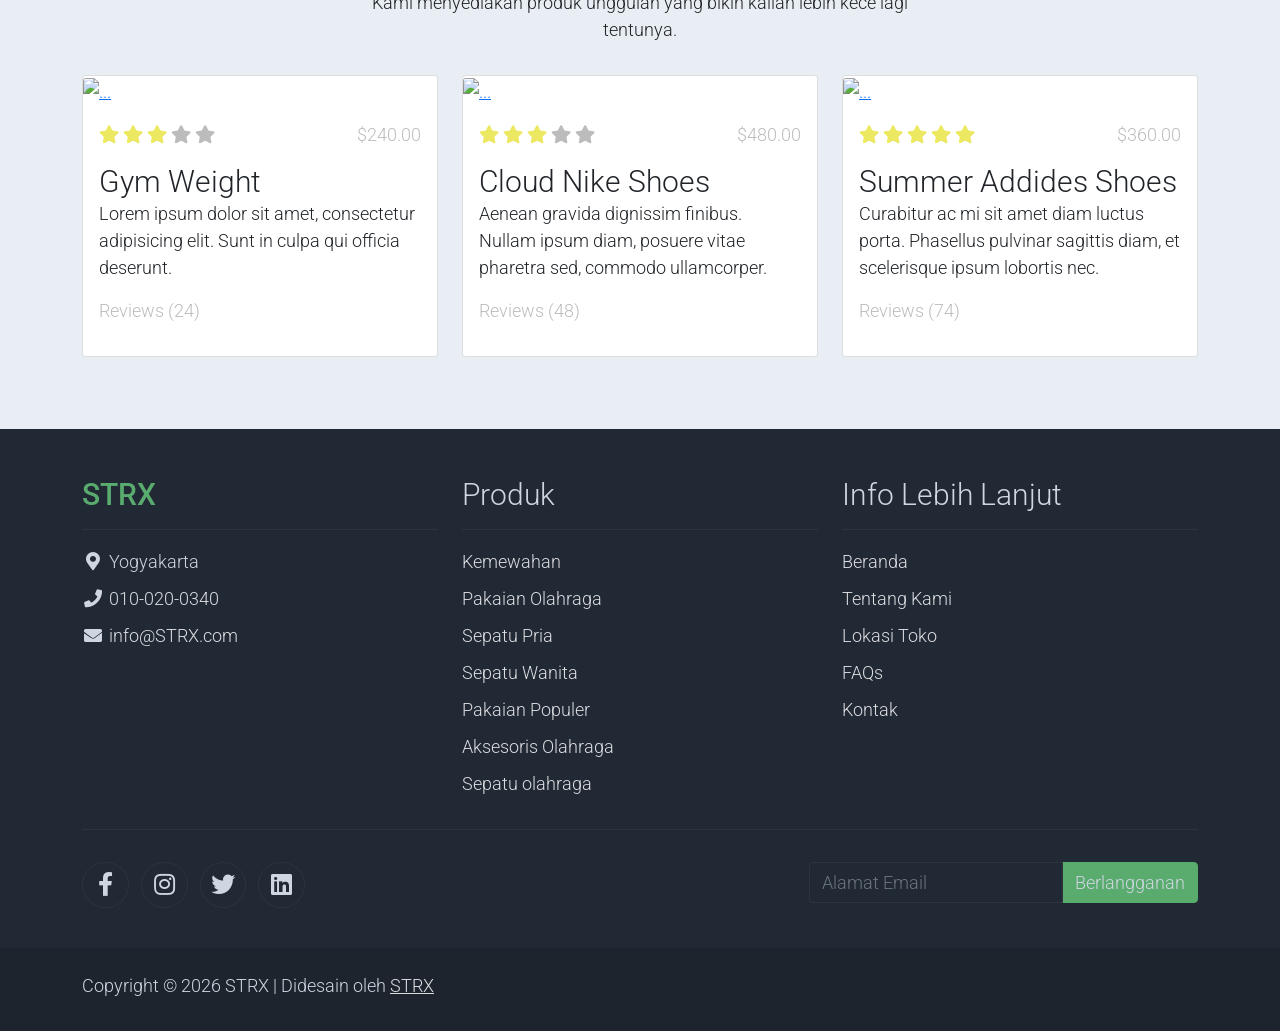
==== commit 8874d2d2: "Update index.html" ====
--- a/index.html
+++ b/index.html
@@ -82,24 +82,37 @@
             </div>
         </div>
         <div class="row">
-            <div class="col-12 col-md-4 p-5 mt-3">
-                <a href="#"><img src="./assets/img/Garmin (Shop).jpg" class="rounded-circle img-fluid border"></a>
-                <h5 class="text-center mt-3 mb-3">Smart Watch</h5>
+            <div class="col-12 col-md-4 p-4 mt-3">
+                <div class="shadow-sm border rounded" style="overflow: hidden;">
+                    <a href="#">
+                        <img src="./assets/img/Garmin (Shop).jpg" class="img-fluid" style="width: 100%; height: 300px; object-fit: cover;">
+                    </a>
+                </div>
+                <h5 class="text-center mt-3 mb-3" style="font-weight: 600;">Smart Watch</h5>
                 <p class="text-center"><a class="btn btn-success">Pergi ke toko</a></p>
             </div>
-            <div class="col-12 col-md-4 p-5 mt-3">
-                <a href="#"><img src="./assets/img/Adidas Adizero Evo SL (01).jpg" class="rounded-circle img-fluid border"></a>
-                <h2 class="h5 text-center mt-3 mb-3">Sepatu Lari</h2>
+            
+            <div class="col-12 col-md-4 p-4 mt-3">
+                <div class="shadow-sm border rounded" style="overflow: hidden;">
+                    <a href="#">
+                        <img src="./assets/img/Adidas Adizero Evo SL (01).jpg" class="img-fluid" style="width: 100%; height: 300px; object-fit: cover;">
+                    </a>
+                </div>
+                <h5 class="text-center mt-3 mb-3" style="font-weight: 600;">Sepatu Lari</h5>
                 <p class="text-center"><a class="btn btn-success">Pergi ke toko</a></p>
             </div>
-            <div class="col-12 col-md-4 p-5 mt-3">
-                <a href="#"><img src="./assets/img/Nike Running Set.jpg" class="rounded-circle img-fluid border"></a>
-                <h2 class="h5 text-center mt-3 mb-3">Aksesoris</h2>
+            
+            <div class="col-12 col-md-4 p-4 mt-3">
+                <div class="shadow-sm border rounded" style="overflow: hidden;">
+                    <a href="#">
+                        <img src="./assets/img/Nike Running Set.jpg" class="img-fluid" style="width: 100%; height: 300px; object-fit: cover;">
+                    </a>
+                </div>
+                <h5 class="text-center mt-3 mb-3" style="font-weight: 600;">Aksesoris</h5>
                 <p class="text-center"><a class="btn btn-success">Pergi ke toko</a></p>
             </div>
         </div>
     </section>
-
     <section class="bg-light">
         <div class="container py-5">
             <div class="row text-center py-3">
